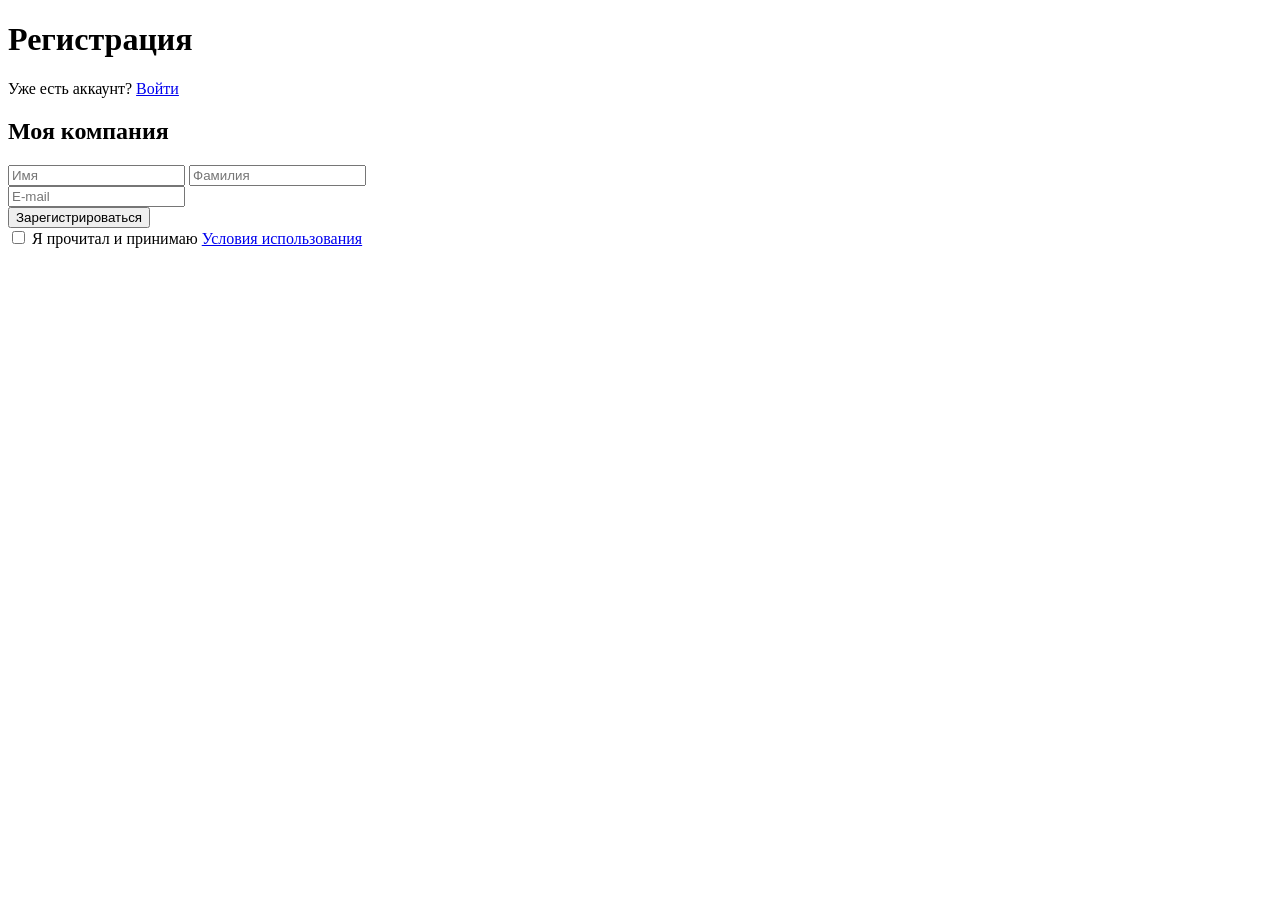
==== 2-Form/index.html @ 3695b2e7 "Третье задание" ====
<!DOCTYPE html>
<html lang="en">
  <head>
    <meta charset="UTF-8" />
    <meta name="viewport" content="width=device-width, initial-scale=1.0" />
    <title>Register</title>
  </head>
  <body>
    <main>
      <h1>Регистрация</h1>
      <p>Уже есть аккаунт? <a href="#">Войти</a></p>
      <h2>Моя компания</h2>
      <form action="#">
        <div>
          <input type="text" placeholder="Имя" required />
          <input type="text" placeholder="Фамилия" />
        </div>
        <div>
          <input type="email" placeholder="E-mail" required />
        </div>
        <button type="submit">Зарегистрироваться</button>
        <div>
          <input type="checkbox" name="agree" id="agree" />
          <label for="agree">Я прочитал и принимаю <a href="#">Условия использования</a></label>
        </div>
      </form>
    </main>
  </body>
</html>
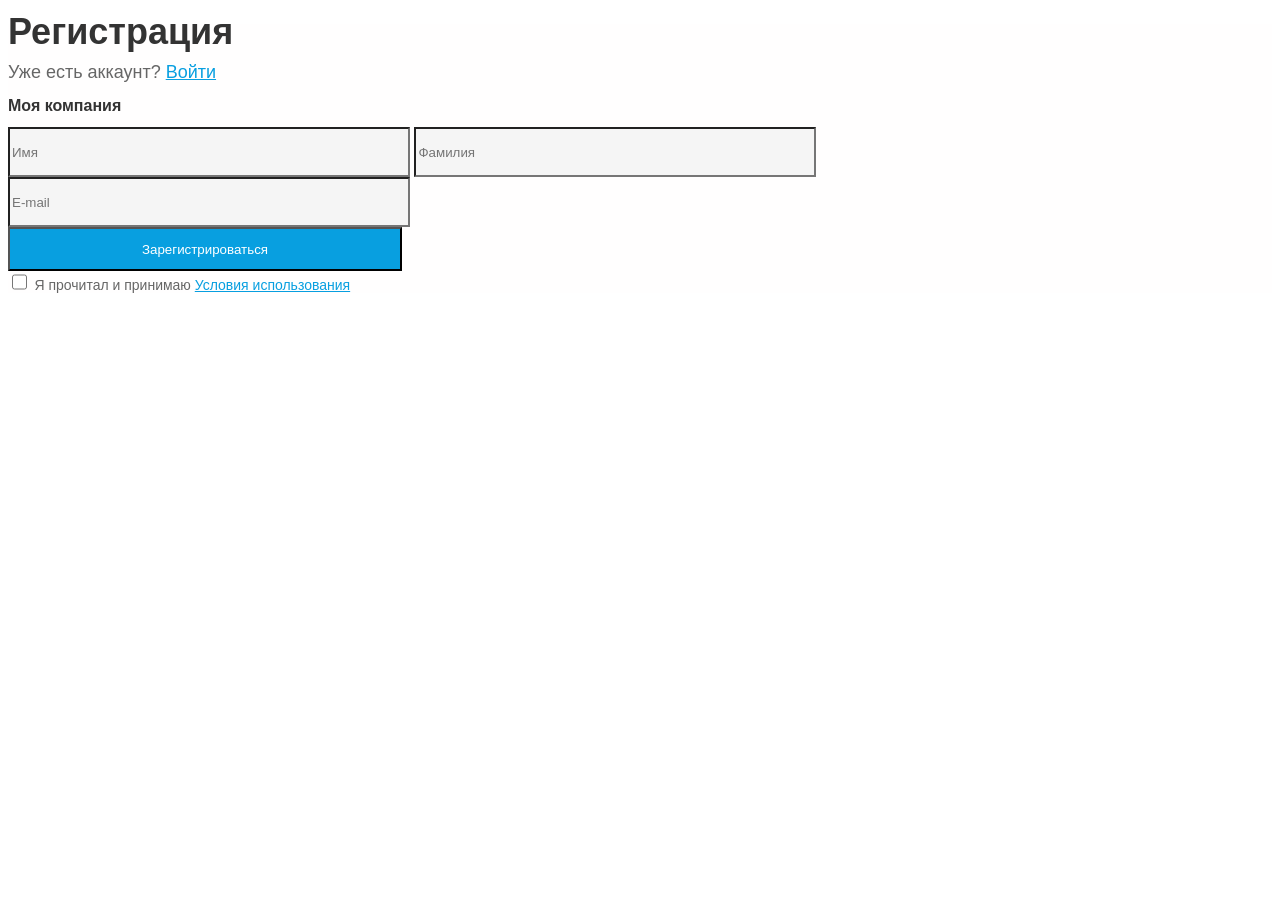
==== commit 67833987: "Первое задание по CSS" ====
--- a/2-Form/index.html
+++ b/2-Form/index.html
@@ -1,9 +1,10 @@
-<!DOCTYPE html>
+<!doctype html>
 <html lang="en">
   <head>
     <meta charset="UTF-8" />
     <meta name="viewport" content="width=device-width, initial-scale=1.0" />
     <title>Register</title>
+    <link rel="stylesheet" href="./styles/style.css" />
   </head>
   <body>
     <main>
@@ -20,8 +21,8 @@
         </div>
         <button type="submit">Зарегистрироваться</button>
         <div>
-          <input type="checkbox" name="agree" id="agree" />
-          <label for="agree">Я прочитал и принимаю <a href="#">Условия использования</a></label>
+          <input type="checkbox" name="agree" id="agree" class="checkbox" />
+          <label for="agree">Я прочитал и принимаю <a href="#" class="rules">Условия использования</a></label>
         </div>
       </form>
     </main>
--- a/2-Form/styles/style.css
+++ b/2-Form/styles/style.css
@@ -0,0 +1,51 @@
+main {
+  background-color: #fffefe;
+  line-height: 100%;
+  font-family: "Open Sans", sans-serif;
+}
+
+h1 {
+  color: #333333;
+  font-size: 36px;
+  font-weight: 700;
+}
+p {
+  color: #666666;
+  font-size: 18px;
+  font-weight: 400;
+}
+a {
+  color: #089fe0;
+  font-size: 18px;
+  font-weight: 400;
+}
+h2 {
+  color: #333333;
+  font-size: 16px;
+  font-weight: 600;
+}
+input {
+  background-color: #f5f5f5;
+  width: 394px;
+  height: 44px;
+}
+button {
+  color: #ffffff;
+  background-color: #089fe0;
+  width: 394px;
+  height: 44px;
+}
+.checkbox {
+  width: 15px;
+  height: 16px;
+}
+label {
+  color: #666666;
+  font-size: 14px;
+  font-weight: 400;
+}
+.rules {
+  color: #089fe0;
+  font-size: 14px;
+  font-weight: 400;
+}
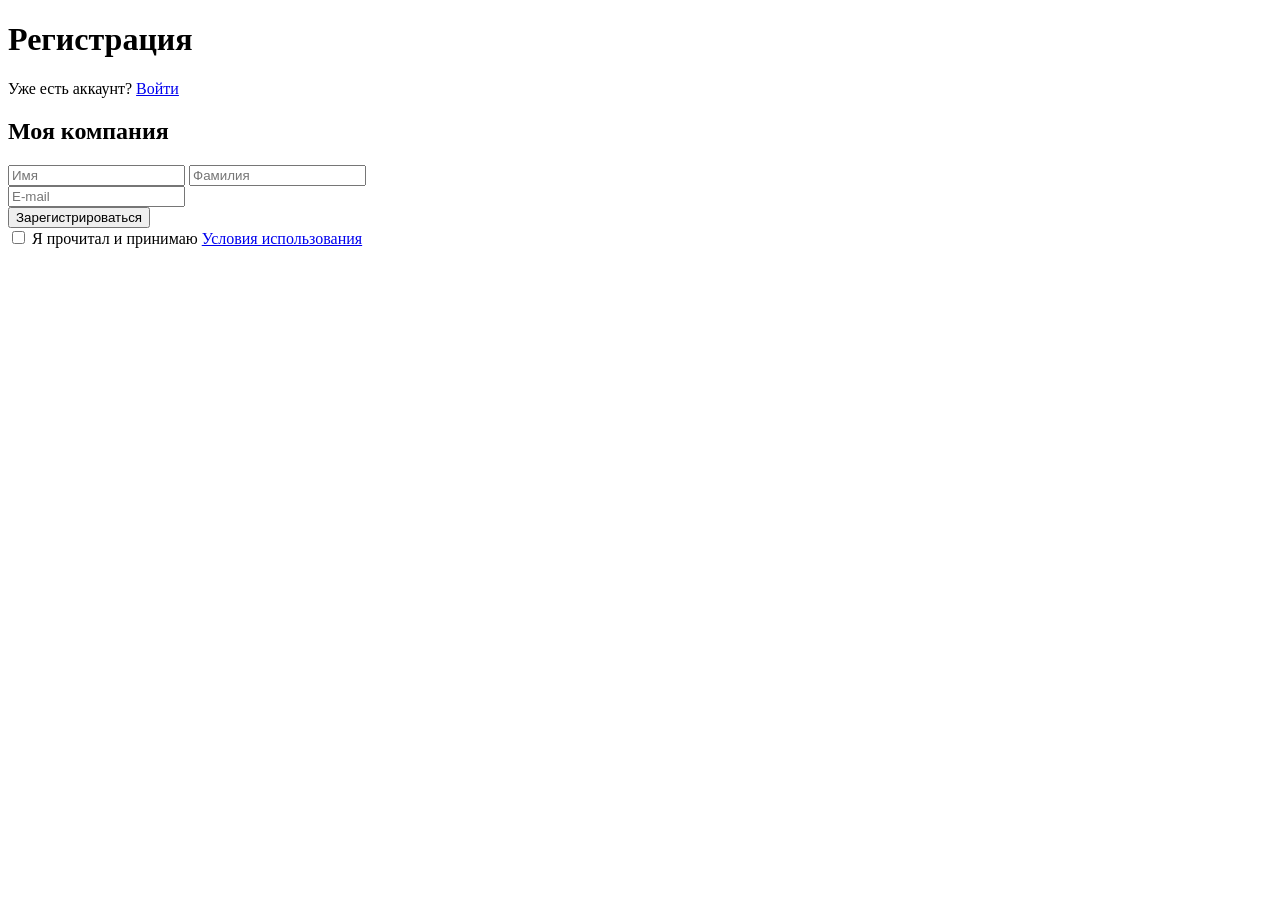
==== commit 9ee245fe: "Создал новую ветку 3-flex" ====
--- a/2-Form/index.html
+++ b/2-Form/index.html
@@ -3,8 +3,8 @@
   <head>
     <meta charset="UTF-8" />
     <meta name="viewport" content="width=device-width, initial-scale=1.0" />
+    <link rel="stylesheet" href="./style/style.css" />
     <title>Register</title>
-    <link rel="stylesheet" href="./styles/style.css" />
   </head>
   <body>
     <main>
@@ -21,8 +21,8 @@
         </div>
         <button type="submit">Зарегистрироваться</button>
         <div>
-          <input type="checkbox" name="agree" id="agree" class="checkbox" />
-          <label for="agree">Я прочитал и принимаю <a href="#" class="rules">Условия использования</a></label>
+          <input type="checkbox" name="agree" id="agree" />
+          <label for="agree">Я прочитал и принимаю <a href="#">Условия использования</a></label>
         </div>
       </form>
     </main>
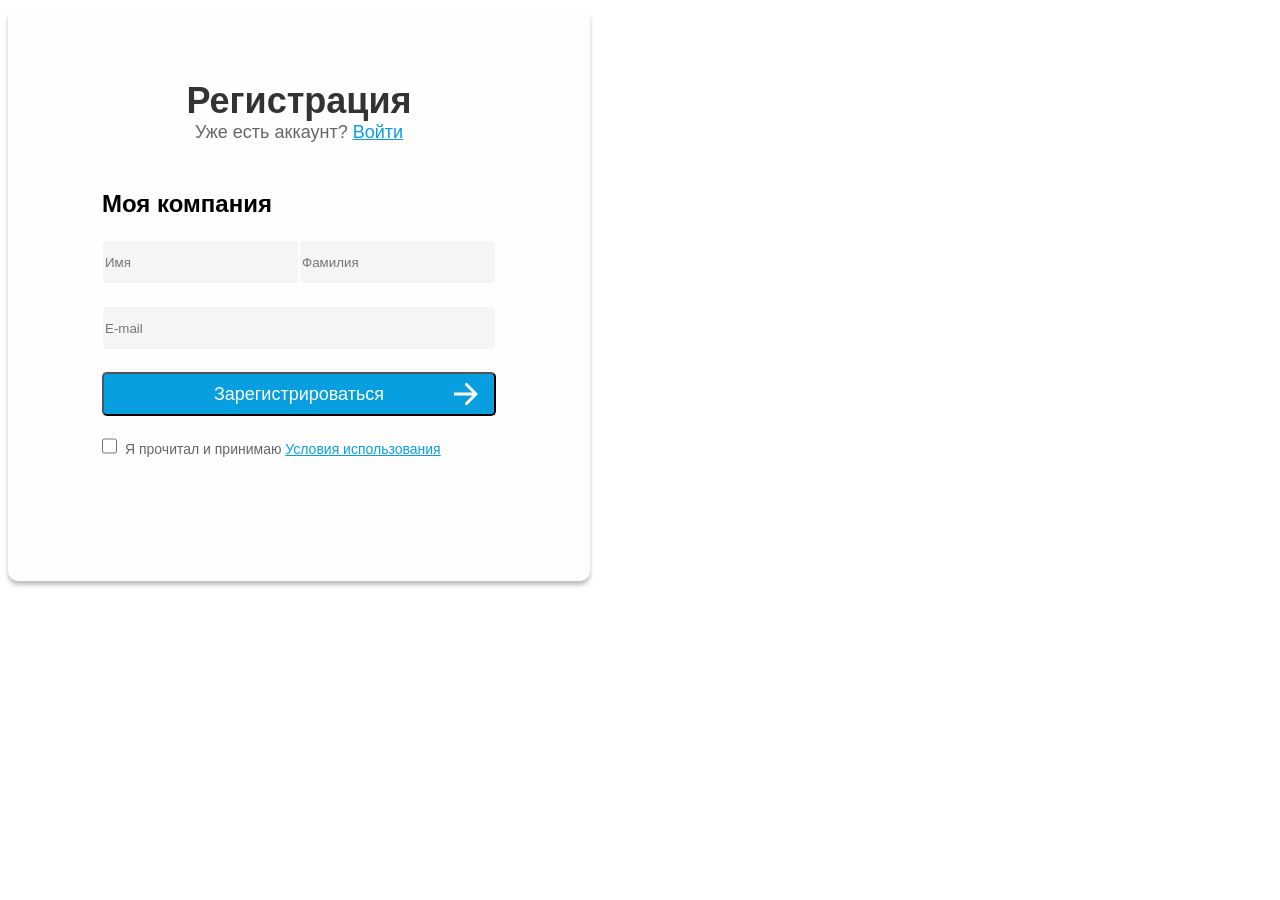
==== commit d1a9abf6: "Домшняя работа по flex" ====
--- a/2-Form/index.html
+++ b/2-Form/index.html
@@ -8,19 +8,26 @@
   </head>
   <body>
     <main>
-      <h1>Регистрация</h1>
-      <p>Уже есть аккаунт? <a href="#">Войти</a></p>
-      <h2>Моя компания</h2>
+      <div class="logo">
+        <h1>
+          Регистрация
+          <p>Уже есть аккаунт? <a href="#">Войти</a></p>
+        </h1>
+      </div>
       <form action="#">
-        <div>
+        <h2>Моя компания</h2>
+        <div class="MyName">
           <input type="text" placeholder="Имя" required />
           <input type="text" placeholder="Фамилия" />
         </div>
         <div>
-          <input type="email" placeholder="E-mail" required />
+          <input type="email" class="email" placeholder="E-mail" required />
         </div>
-        <button type="submit">Зарегистрироваться</button>
-        <div>
+        <button type="submit">
+          Зарегистрироваться
+          <img src="./image/Arrow 1.png" alt="Стрелка" />
+        </button>
+        <div class="checkBox">
           <input type="checkbox" name="agree" id="agree" />
           <label for="agree">Я прочитал и принимаю <a href="#">Условия использования</a></label>
         </div>
--- a/2-Form/style/style.css
+++ b/2-Form/style/style.css
@@ -0,0 +1,115 @@
+* {
+  box-sizing: border-box;
+}
+
+h1,
+h2,
+p {
+  margin: 0;
+}
+
+a {
+  text-decoration: underline;
+  text-decoration-skip-ink: none;
+  color: #089fe0;
+}
+
+main {
+  font-family: "Open Sans", sans-serif;
+  border-radius: 10px;
+  width: 582px;
+  height: 573px;
+  box-shadow: 0 4px 4px 0 rgba(0, 0, 0, 0.25);
+  background: #fffefe;
+  display: flex;
+  flex-direction: column;
+  align-items: center;
+}
+
+.logo {
+  margin-top: 72px;
+  margin-bottom: 47px;
+}
+
+h1 {
+  font-weight: 700;
+  font-size: 36px;
+  text-align: center;
+  color: #333;
+}
+
+p {
+  font-weight: 400;
+  font-size: 18px;
+  color: #666;
+}
+
+form {
+  display: flex;
+  flex-direction: column;
+  gap: 22px;
+}
+
+div {
+  width: 394px;
+}
+
+input {
+  border-radius: 5px;
+  border: 1px solid #fff;
+  background: #f5f5f5;
+  height: 44px;
+  width: 100%;
+  margin: 0;
+}
+
+.MyName {
+  display: flex;
+  flex-grow: 1;
+  margin: 0;
+}
+
+#agree {
+  border: 1px solid #eee;
+  border-radius: 5px;
+  width: 15px;
+  height: 16px;
+  background: #f5f5f5;
+}
+
+label {
+  font-weight: 400;
+  font-size: 14px;
+  color: #666;
+  margin: 0;
+}
+
+.checkBox {
+  display: flex;
+  align-items: baseline;
+  gap: 8px;
+}
+
+button {
+  border-radius: 5px;
+  height: 44px;
+  background: #089fe0;
+  font-weight: 400;
+  font-size: 18px;
+  color: #fff;
+  display: flex;
+  justify-content: center;
+  align-items: center;
+  gap: 10px;
+  flex-grow: 1;
+  padding: 0 16px;
+  position: relative;
+}
+
+button img {
+  stroke-width: 3px;
+  stroke: #fff;
+  position: absolute;
+  right: 16px;
+  margin-left: auto;
+}
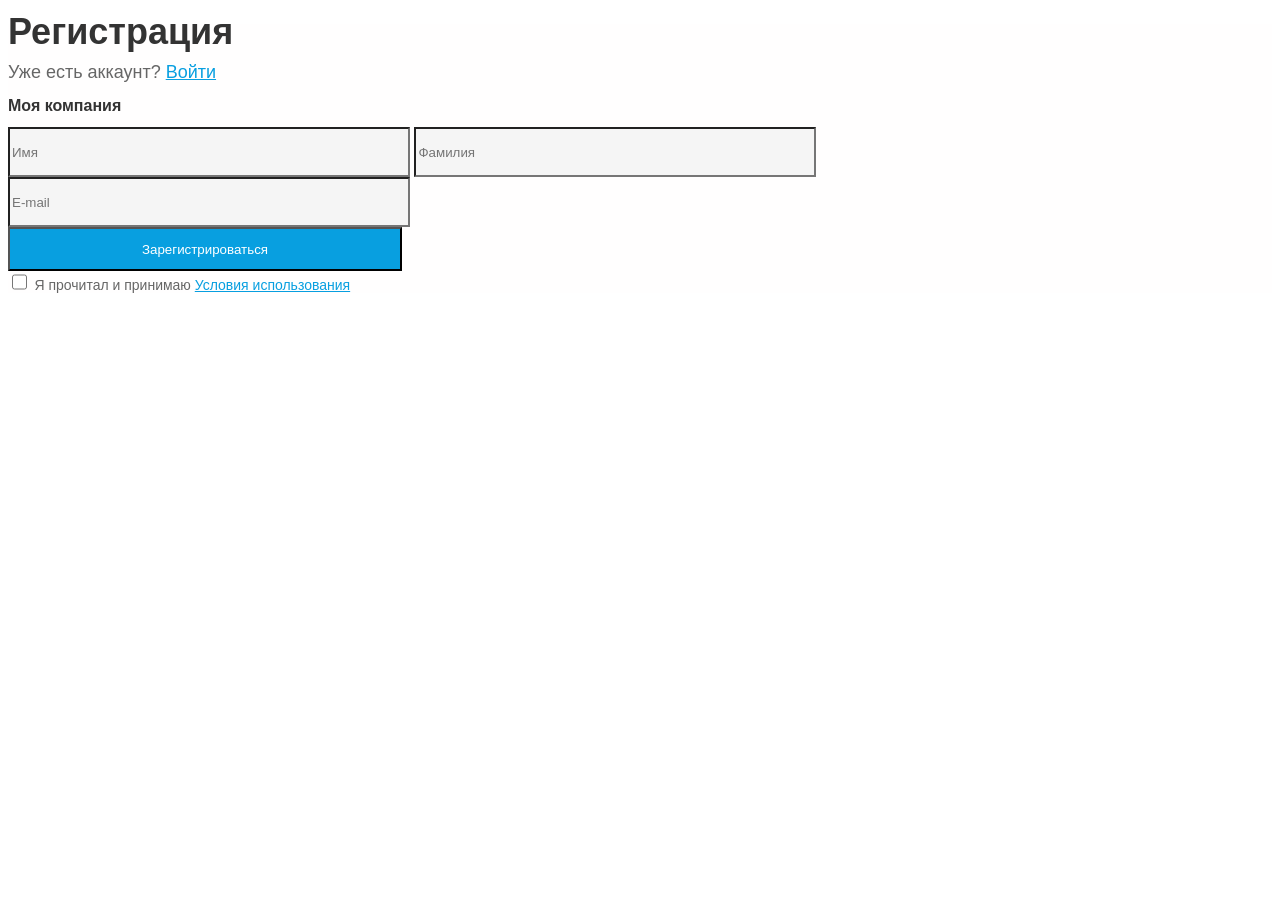
==== commit 3492372b: "Merge pull request #4 from Fenixxx1990/2-css create branch 2-css" ====
--- a/2-Form/index.html
+++ b/2-Form/index.html
@@ -3,33 +3,26 @@
   <head>
     <meta charset="UTF-8" />
     <meta name="viewport" content="width=device-width, initial-scale=1.0" />
-    <link rel="stylesheet" href="./style/style.css" />
     <title>Register</title>
+    <link rel="stylesheet" href="./styles/style.css" />
   </head>
   <body>
     <main>
-      <div class="logo">
-        <h1>
-          Регистрация
-          <p>Уже есть аккаунт? <a href="#">Войти</a></p>
-        </h1>
-      </div>
+      <h1>Регистрация</h1>
+      <p>Уже есть аккаунт? <a href="#">Войти</a></p>
+      <h2>Моя компания</h2>
       <form action="#">
-        <h2>Моя компания</h2>
-        <div class="MyName">
+        <div>
           <input type="text" placeholder="Имя" required />
           <input type="text" placeholder="Фамилия" />
         </div>
         <div>
-          <input type="email" class="email" placeholder="E-mail" required />
+          <input type="email" placeholder="E-mail" required />
         </div>
-        <button type="submit">
-          Зарегистрироваться
-          <img src="./image/Arrow 1.png" alt="Стрелка" />
-        </button>
-        <div class="checkBox">
-          <input type="checkbox" name="agree" id="agree" />
-          <label for="agree">Я прочитал и принимаю <a href="#">Условия использования</a></label>
+        <button type="submit">Зарегистрироваться</button>
+        <div>
+          <input type="checkbox" name="agree" id="agree" class="checkbox" />
+          <label for="agree">Я прочитал и принимаю <a href="#" class="rules">Условия использования</a></label>
         </div>
       </form>
     </main>
--- a/2-Form/styles/style.css
+++ b/2-Form/styles/style.css
@@ -0,0 +1,51 @@
+main {
+  background-color: #fffefe;
+  line-height: 100%;
+  font-family: "Open Sans", sans-serif;
+}
+
+h1 {
+  color: #333333;
+  font-size: 36px;
+  font-weight: 700;
+}
+p {
+  color: #666666;
+  font-size: 18px;
+  font-weight: 400;
+}
+a {
+  color: #089fe0;
+  font-size: 18px;
+  font-weight: 400;
+}
+h2 {
+  color: #333333;
+  font-size: 16px;
+  font-weight: 600;
+}
+input {
+  background-color: #f5f5f5;
+  width: 394px;
+  height: 44px;
+}
+button {
+  color: #ffffff;
+  background-color: #089fe0;
+  width: 394px;
+  height: 44px;
+}
+.checkbox {
+  width: 15px;
+  height: 16px;
+}
+label {
+  color: #666666;
+  font-size: 14px;
+  font-weight: 400;
+}
+.rules {
+  color: #089fe0;
+  font-size: 14px;
+  font-weight: 400;
+}
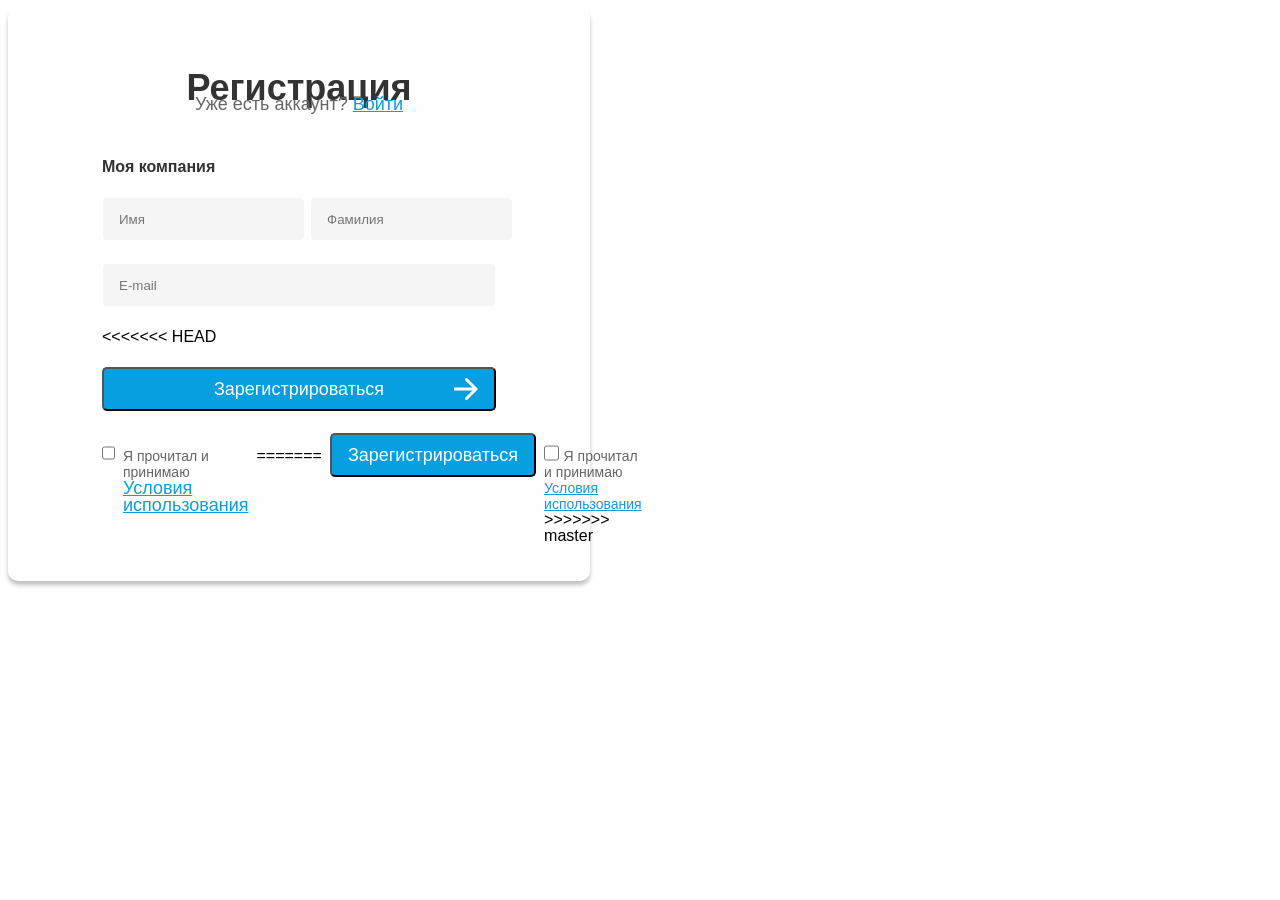
==== commit 1919d8f9: "Слияние с 2-CSS" ====
--- a/2-Form/index.html
+++ b/2-Form/index.html
@@ -3,26 +3,41 @@
   <head>
     <meta charset="UTF-8" />
     <meta name="viewport" content="width=device-width, initial-scale=1.0" />
+    <link rel="stylesheet" href="./style/style.css" />
     <title>Register</title>
     <link rel="stylesheet" href="./styles/style.css" />
   </head>
   <body>
     <main>
-      <h1>Регистрация</h1>
-      <p>Уже есть аккаунт? <a href="#">Войти</a></p>
-      <h2>Моя компания</h2>
+      <div class="logo">
+        <h1>
+          Регистрация
+          <p>Уже есть аккаунт? <a href="#">Войти</a></p>
+        </h1>
+      </div>
       <form action="#">
-        <div>
+        <h2>Моя компания</h2>
+        <div class="MyName">
           <input type="text" placeholder="Имя" required />
           <input type="text" placeholder="Фамилия" />
         </div>
         <div>
-          <input type="email" placeholder="E-mail" required />
+          <input type="email" class="email" placeholder="E-mail" required />
         </div>
+<<<<<<< HEAD
+        <button type="submit">
+          Зарегистрироваться
+          <img src="./image/Arrow 1.png" alt="Стрелка" />
+        </button>
+        <div class="checkBox">
+          <input type="checkbox" name="agree" id="agree" />
+          <label for="agree">Я прочитал и принимаю <a href="#">Условия использования</a></label>
+=======
         <button type="submit">Зарегистрироваться</button>
         <div>
           <input type="checkbox" name="agree" id="agree" class="checkbox" />
           <label for="agree">Я прочитал и принимаю <a href="#" class="rules">Условия использования</a></label>
+>>>>>>> master
         </div>
       </form>
     </main>
--- a/2-Form/style/style.css
+++ b/2-Form/style/style.css
@@ -0,0 +1,123 @@
+* {
+  box-sizing: border-box;
+}
+
+h1,
+h2,
+p {
+  margin: 0;
+}
+
+h2 {
+  font-weight: 600;
+  font-size: 16px;
+  color: #333;
+}
+
+a {
+  text-decoration: underline;
+  text-decoration-skip-ink: none;
+  color: #089fe0;
+}
+
+main {
+  font-family: "Open Sans", sans-serif;
+  border-radius: 10px;
+  width: 582px;
+  height: 573px;
+  box-shadow: 0 4px 4px 0 rgba(0, 0, 0, 0.25);
+  background: #fffefe;
+  display: flex;
+  flex-direction: column;
+  align-items: center;
+}
+
+.logo {
+  margin-top: 72px;
+  margin-bottom: 47px;
+}
+
+h1 {
+  font-weight: 700;
+  font-size: 36px;
+  text-align: center;
+  color: #333;
+}
+
+p {
+  font-weight: 400;
+  font-size: 18px;
+  color: #666;
+}
+
+form {
+  display: flex;
+  flex-direction: column;
+  gap: 22px;
+}
+
+div {
+  width: 394px;
+}
+
+input {
+  border-radius: 5px;
+  border: 1px solid #fff;
+  background: #f5f5f5;
+  height: 44px;
+  width: 100%;
+  margin: 0;
+  padding: 0 16px;
+}
+
+.MyName {
+  display: flex;
+  flex-grow: 1;
+  gap: 5px;
+  margin: 0;
+}
+
+#agree {
+  border: 1px solid #eee;
+  border-radius: 5px;
+  width: 15px;
+  height: 16px;
+  background: #f5f5f5;
+}
+
+label {
+  font-weight: 400;
+  font-size: 14px;
+  color: #666;
+  margin: 0;
+}
+
+.checkBox {
+  display: flex;
+  align-items: baseline;
+  gap: 8px;
+}
+
+button {
+  border-radius: 5px;
+  height: 44px;
+  background: #089fe0;
+  font-weight: 400;
+  font-size: 18px;
+  color: #fff;
+  display: flex;
+  justify-content: center;
+  align-items: center;
+  gap: 10px;
+  flex-grow: 1;
+  padding: 0 16px;
+  position: relative;
+}
+
+button img {
+  stroke-width: 3px;
+  stroke: #fff;
+  position: absolute;
+  right: 16px;
+  margin-left: auto;
+}
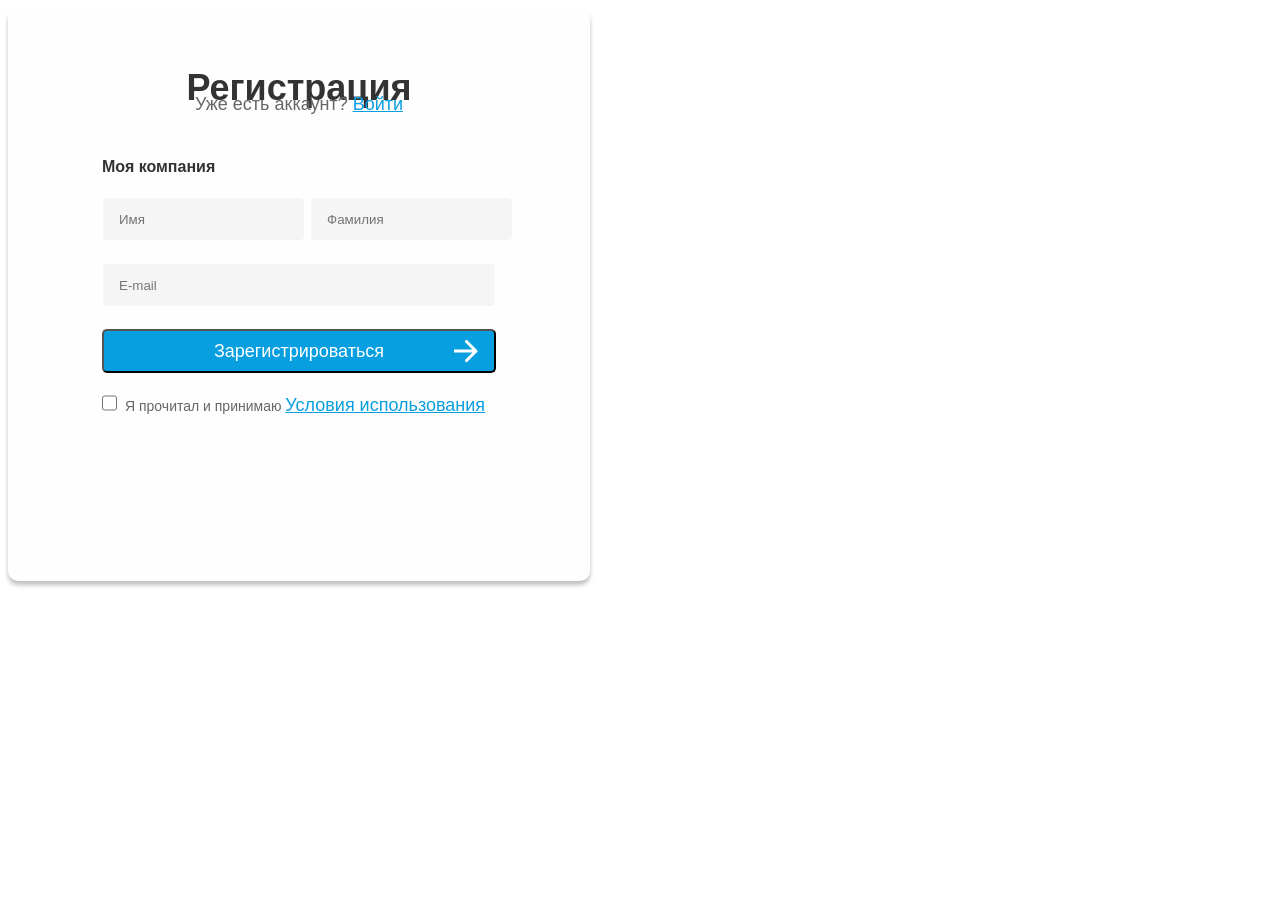
==== commit c7cc9d75: "Слияние с 2-CSS доп" ====
--- a/2-Form/index.html
+++ b/2-Form/index.html
@@ -24,7 +24,6 @@
         <div>
           <input type="email" class="email" placeholder="E-mail" required />
         </div>
-<<<<<<< HEAD
         <button type="submit">
           Зарегистрироваться
           <img src="./image/Arrow 1.png" alt="Стрелка" />
@@ -32,12 +31,6 @@
         <div class="checkBox">
           <input type="checkbox" name="agree" id="agree" />
           <label for="agree">Я прочитал и принимаю <a href="#">Условия использования</a></label>
-=======
-        <button type="submit">Зарегистрироваться</button>
-        <div>
-          <input type="checkbox" name="agree" id="agree" class="checkbox" />
-          <label for="agree">Я прочитал и принимаю <a href="#" class="rules">Условия использования</a></label>
->>>>>>> master
         </div>
       </form>
     </main>
